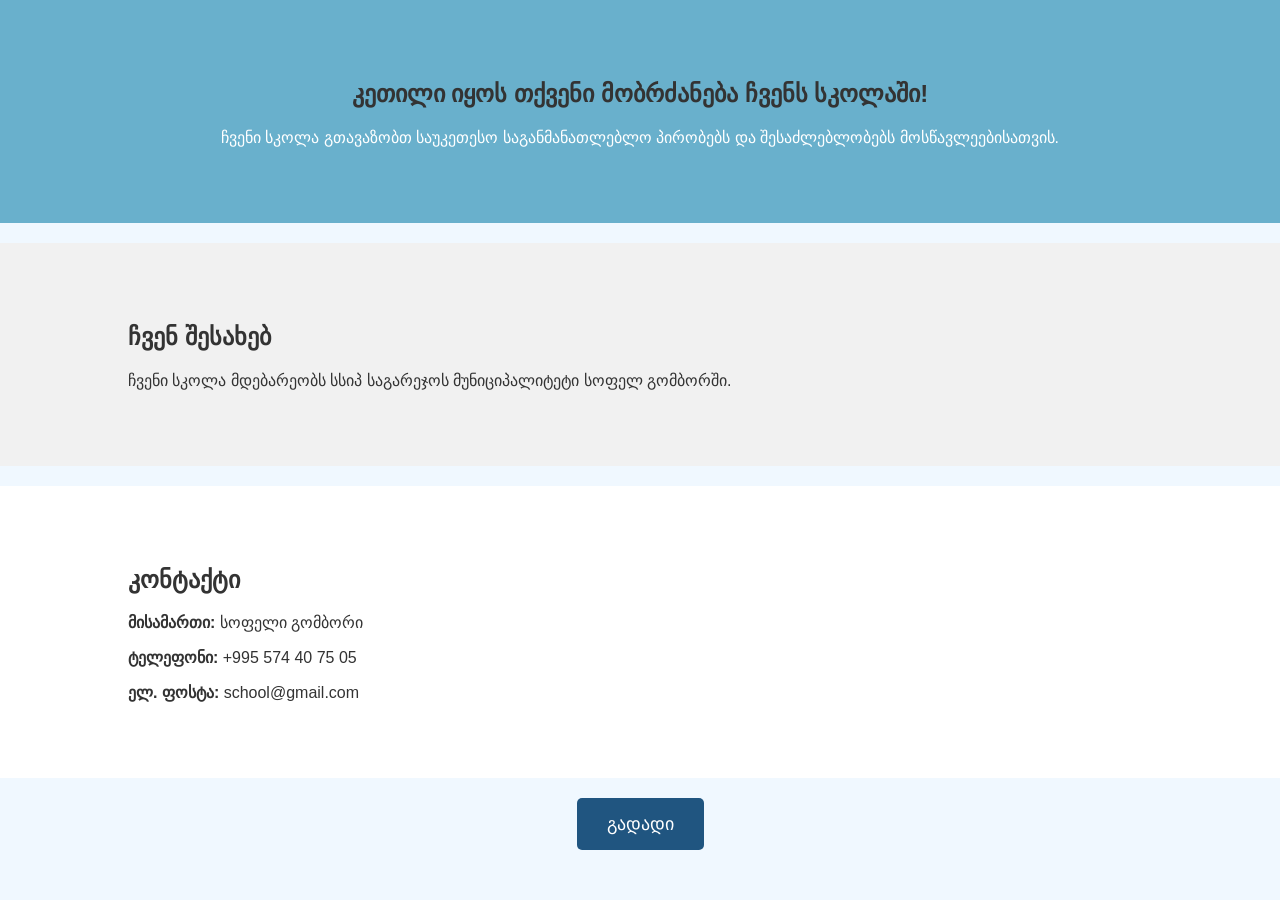
==== index.html @ 1b676aec "commit" ====
<!DOCTYPE html>
<html lang="ka">
<head>
    <meta charset="UTF-8">
    <meta name="viewport" content="width=device-width, initial-scale=1.0">
    <title>კეთილი იყოს თქვენი მობრძანება</title>
    <link rel="stylesheet" href="index.css">
</head>
<body>

    <!-- მთავარი ნაწილი -->
    <section id="home">
        <div class="container">
            <h1>კეთილი იყოს თქვენი მობრძანება ჩვენს სკოლაში!</h1>
            <p>ჩვენი სკოლა გთავაზობთ საუკეთესო საგანმანათლებლო პირობებს და შესაძლებლობებს მოსწავლეებისათვის.</p>
        </div>
    </section>

    <!-- ინფორმაცია სკოლაზე -->
    <section id="about">
        <div class="container">
            <h2>ჩვენ შესახებ</h2>
            <p>ჩვენი სკოლა მდებარეობს სსიპ საგარეჯოს მუნიციპალიტეტი სოფელ გომბორში.</p>
        </div>
    </section>

    <!-- კონტაქტის დეტალები -->
    <section id="contact">
        <div class="container">
            <h2>კონტაქტი</h2>
            <p><strong>მისამართი:</strong> სოფელი გომბორი</p>
            <p><strong>ტელეფონი:</strong> +995 574 40 75 05</p>
            <p><strong>ელ. ფოსტა:</strong> school@gmail.com</p>
        </div>
    </section>

    <!-- გადასვლის ღილაკი -->
    <center>
        <a href="b2.html"><button class="go-button">გადადი</button></a>
    </center>

    <script src="script.js"></script>
</body>
</html>
---- index.css ----
body {
    font-family: Arial, sans-serif;
    margin: 0;
    padding: 0;
    background-color: #f0f8ff;
}

h1, h2 {
    color: #333;
}

.container {
    width: 80%;
    margin: 0 auto;
    padding: 20px;
}

section {
    padding: 40px 0;
    margin-bottom: 20px;
}

#home {
    background-color: #69b0cc;
    color: white;
    text-align: center;
}

#about {
    background-color: #f1f1f1;
    color: #333;
}

#contact {
    background-color: #fff;
    color: #333;
}

.go-button {
    background-color: #205580;
    color: white;
    padding: 15px 30px;
    border: none;
    border-radius: 5px;
    cursor: pointer;
    font-size: 18px;
    text-decoration: none;
}

.go-button:hover {
    background-color: #072038;
}
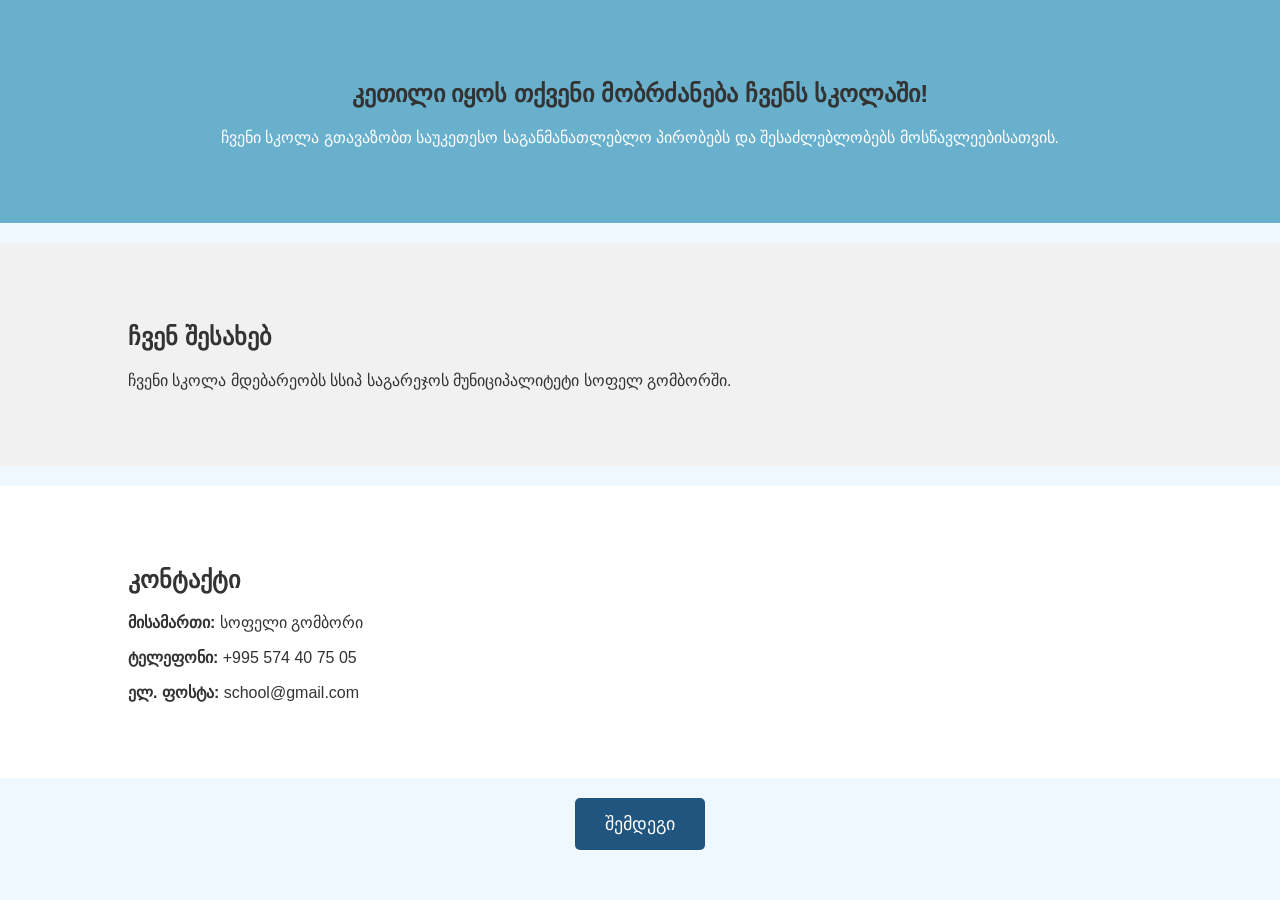
==== commit 6a2f6b16: "commit" ====
--- a/index.html
+++ b/index.html
@@ -37,7 +37,7 @@
 
     <!-- გადასვლის ღილაკი -->
     <center>
-        <a href="b2.html"><button class="go-button">გადადი</button></a>
+        <a href="b2.html"><button class="go-button">შემდეგი</button></a>
     </center>
 
     <script src="script.js"></script>
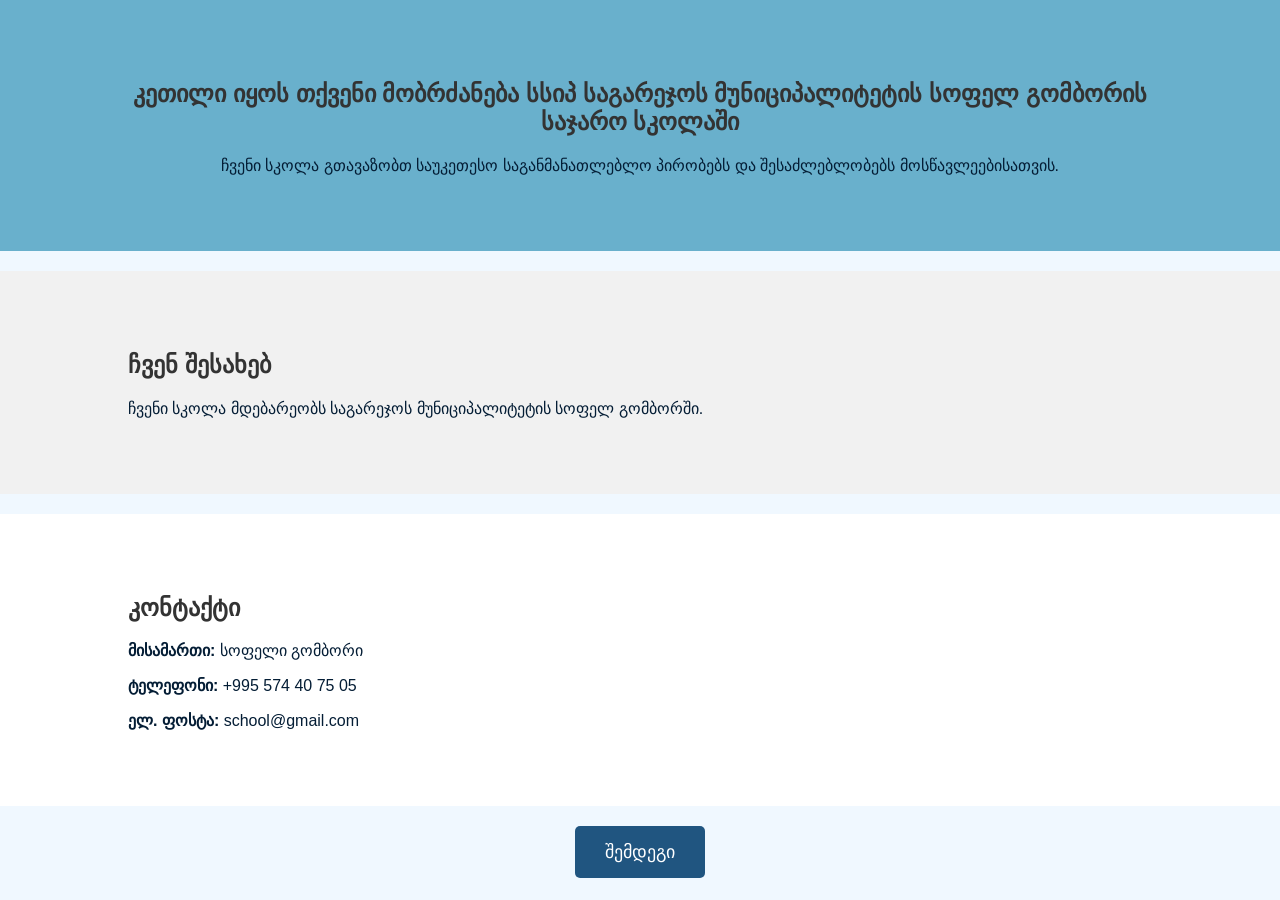
==== commit e57f3cfc: "commit" ====
--- a/index.html
+++ b/index.html
@@ -8,24 +8,20 @@
     <link rel="stylesheet" href="index.css">
 </head>
 <body>
-
-    <!-- მთავარი ნაწილი -->
     <section id="home">
         <div class="container">
-            <h1>კეთილი იყოს თქვენი მობრძანება ჩვენს სკოლაში!</h1>
+            <h1>კეთილი იყოს თქვენი მობრძანება სსიპ საგარეჯოს მუნიციპალიტეტის სოფელ გომბორის საჯარო სკოლაში</h1>
             <p>ჩვენი სკოლა გთავაზობთ საუკეთესო საგანმანათლებლო პირობებს და შესაძლებლობებს მოსწავლეებისათვის.</p>
         </div>
     </section>
 
-    <!-- ინფორმაცია სკოლაზე -->
     <section id="about">
         <div class="container">
             <h2>ჩვენ შესახებ</h2>
-            <p>ჩვენი სკოლა მდებარეობს სსიპ საგარეჯოს მუნიციპალიტეტი სოფელ გომბორში.</p>
+            <p>ჩვენი სკოლა მდებარეობს საგარეჯოს მუნიციპალიტეტის სოფელ გომბორში.</p>
         </div>
     </section>
 
-    <!-- კონტაქტის დეტალები -->
     <section id="contact">
         <div class="container">
             <h2>კონტაქტი</h2>
--- a/index.css
+++ b/index.css
@@ -49,4 +49,8 @@
 
 .go-button:hover {
     background-color: #072038;
+}
+
+p{
+    color: #041d35;
 }
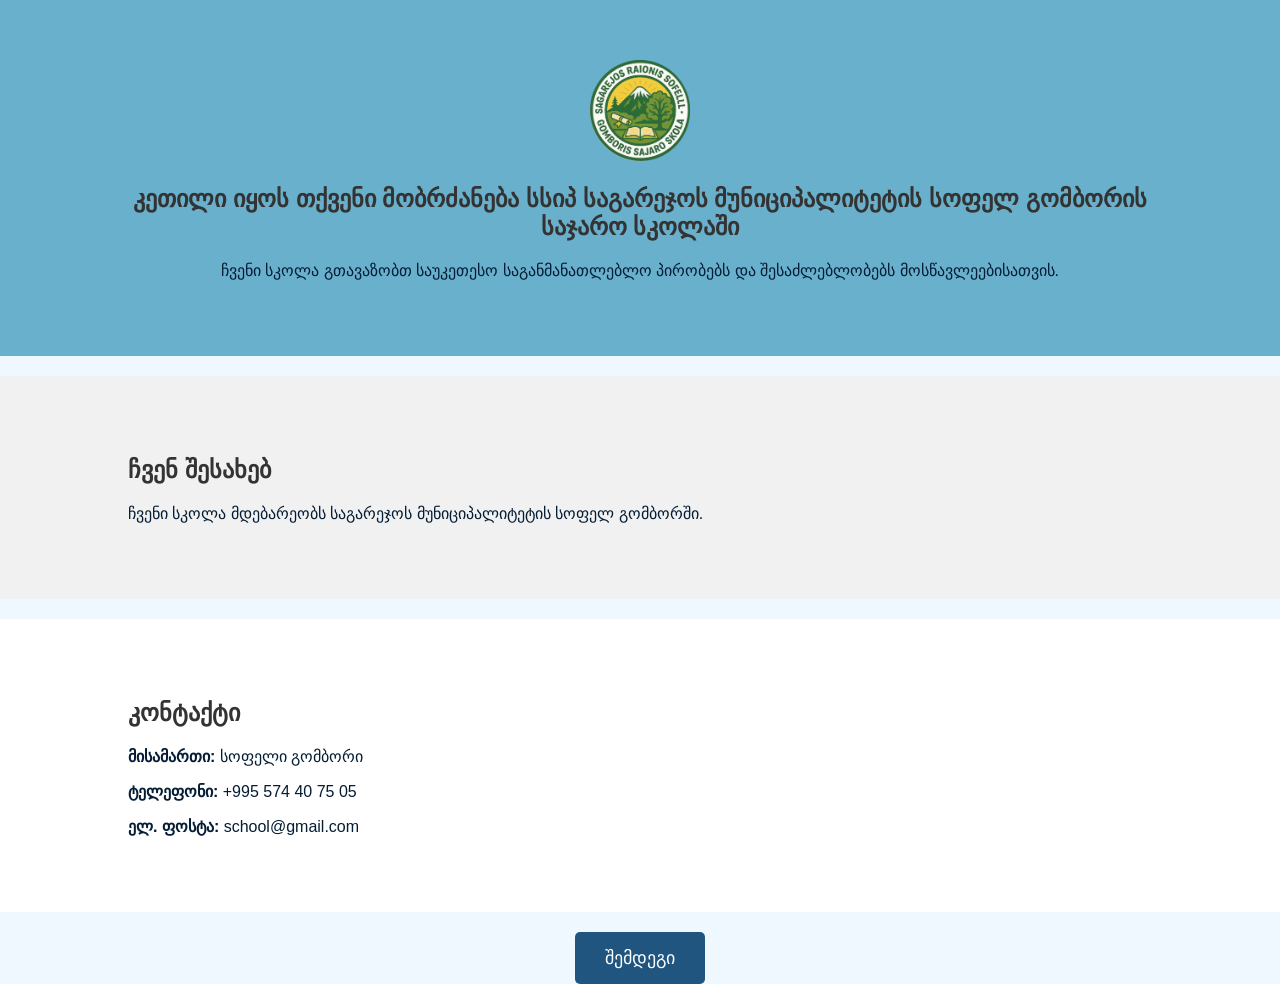
==== commit 9e168ab3: "commit" ====
--- a/index.html
+++ b/index.html
@@ -8,10 +8,13 @@
     <link rel="stylesheet" href="index.css">
 </head>
 <body>
+    
     <section id="home">
         <div class="container">
+            <img src="32.png" width="100">
             <h1>კეთილი იყოს თქვენი მობრძანება სსიპ საგარეჯოს მუნიციპალიტეტის სოფელ გომბორის საჯარო სკოლაში</h1>
             <p>ჩვენი სკოლა გთავაზობთ საუკეთესო საგანმანათლებლო პირობებს და შესაძლებლობებს მოსწავლეებისათვის.</p>
+            
         </div>
     </section>
 
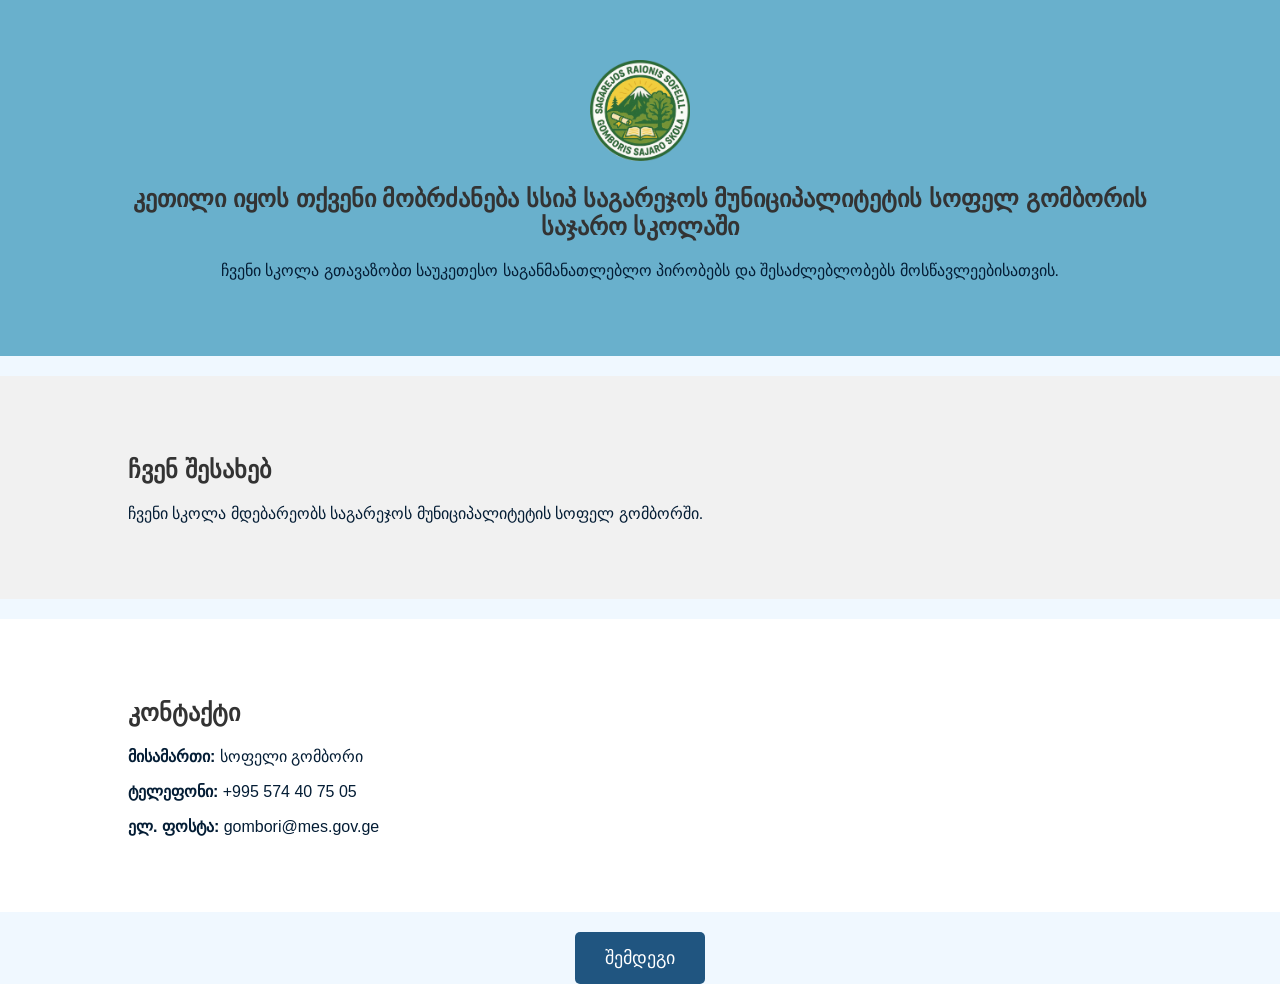
==== commit 3e2614ec: "commit" ====
--- a/index.html
+++ b/index.html
@@ -30,7 +30,7 @@
             <h2>კონტაქტი</h2>
             <p><strong>მისამართი:</strong> სოფელი გომბორი</p>
             <p><strong>ტელეფონი:</strong> +995 574 40 75 05</p>
-            <p><strong>ელ. ფოსტა:</strong> school@gmail.com</p>
+            <p><strong>ელ. ფოსტა:</strong> gombori@mes.gov.ge</p>
         </div>
     </section>
 
